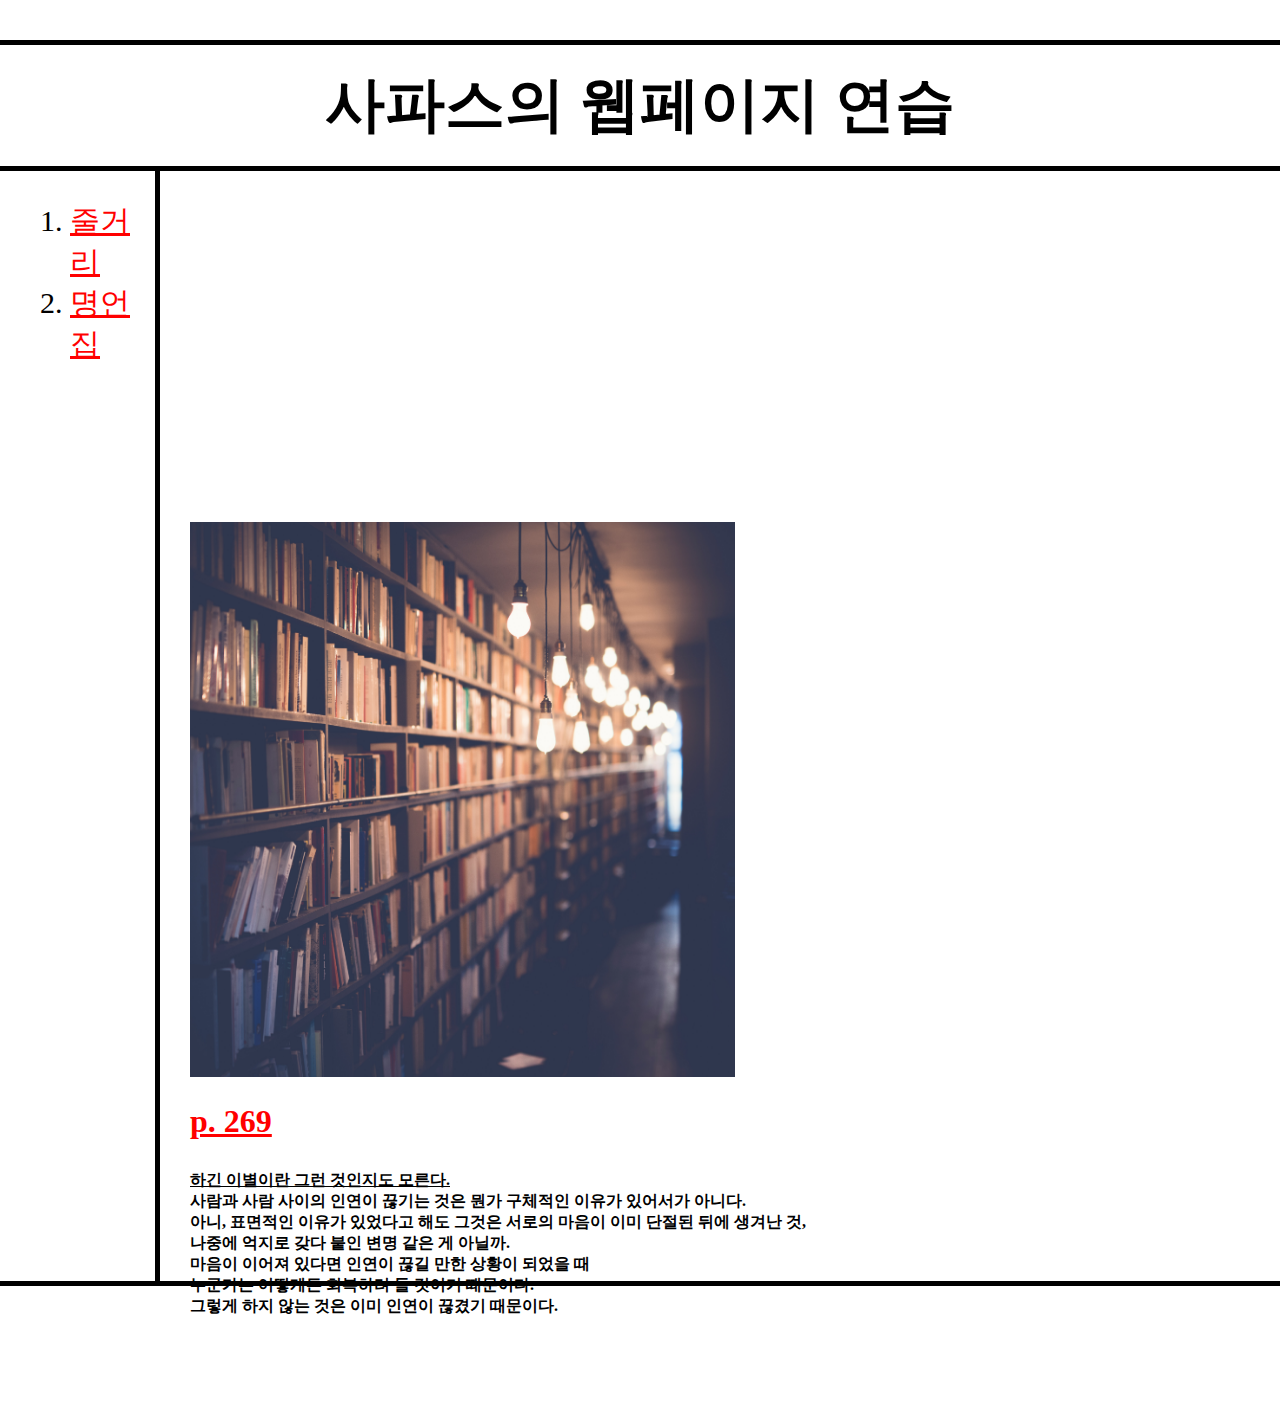
==== index.html @ edf73319 "재 업로드" ====
<!doctype html>

<html>
<head>
  <title>0401 - 연습</title>
  <meta charset="utf-8">

  <style>
    a{
      color:red;
    }
    body{
      margin:0;
    }

    .HeadLine{
      font-size: 60px;
      text-align: center;
      border-top: 5px solid black;
      border-bottom: 5px solid black;
      padding: 20px;
      margin-bottom: 0px;
    }

    .OtherLink {
      font-size: 30px;
      border-right : 5px solid black;
      margin-top: 0px;
      padding-left: 30px;
    }

    .Main{
      padding-left: 30px;
    }

    .Story{
      padding-bottom: 100px;
    }

    #grid{
      display: grid;
      grid-template-columns: 1fr 7fr;

      border-bottom : 5px solid black;
    }

  </style>

</head>

<body>
<h1 class="HeadLine">
  사파스의 웹페이지 연습
</h1>

<div id="grid">

  <div class ="OtherLink">
<ol>
    <li><a href="Story.html">줄거리</a></li>
    <li><a href="Script.html">명언집</a></li>
</ol>
  </div>

  <div class="Main">
    <p>
      <iframe width="560" height="315" src="https://www.youtube.com/embed/7T7r_oSp0SE" title="YouTube video player" frameborder="0" allow="accelerometer; autoplay; clipboard-write; encrypted-media; gyroscope; picture-in-picture" allowfullscreen></iframe>
    </p>

    <img src ="book.jpg" width="50%" height="50%">

    <a href=
    "https://ko.wikipedia.org/wiki/%EB%82%98%EB%AF%B8%EC%95%BC_%EC%9E%A1%ED%99%94%EC%A0%90%EC%9D%98_%EA%B8%B0%EC%A0%81"
    target="_blank" title="wikipedia" id="Page"><h1>p. 269</h1></a>

    <p style ="margin-top:30px;">

    <strong><u>하긴 이별이란 그런 것인지도 모른다.</u></strong>
    <strong><span class="Story">
      <br>사람과 사람 사이의 인연이 끊기는 것은 뭔가 구체적인 이유가 있어서가 아니다.
      <br>아니, 표면적인 이유가 있었다고 해도 그것은 서로의 마음이 이미 단절된 뒤에 생겨난 것,
      <br>나중에 억지로 갖다 붙인 변명 같은 게 아닐까.
      <br>마음이 이어져 있다면 인연이 끊길 만한 상황이 되었을 때
      <br>누군가는 어떻게든 회복하려 들 것이기 때문이다.
      <br>그렇게 하지 않는 것은 이미 인연이 끊겼기 때문이다.
    </span>
    </strong>

    </p>
  </div>

</div>



<p>
  <div id="disqus_thread"></div>
  <script>
      (function() { // DON'T EDIT BELOW THIS LINE
      var d = document, s = d.createElement('script');
      s.src = 'https://saenghwalkoding-html-silseub.disqus.com/embed.js';
      s.setAttribute('data-timestamp', +new Date());
      (d.head || d.body).appendChild(s);
      })();
  </script>
  <noscript>Please enable JavaScript to view the <a href="https://disqus.com/?ref_noscript">comments powered by Disqus.</a></noscript>
</p>

</body>

</html>
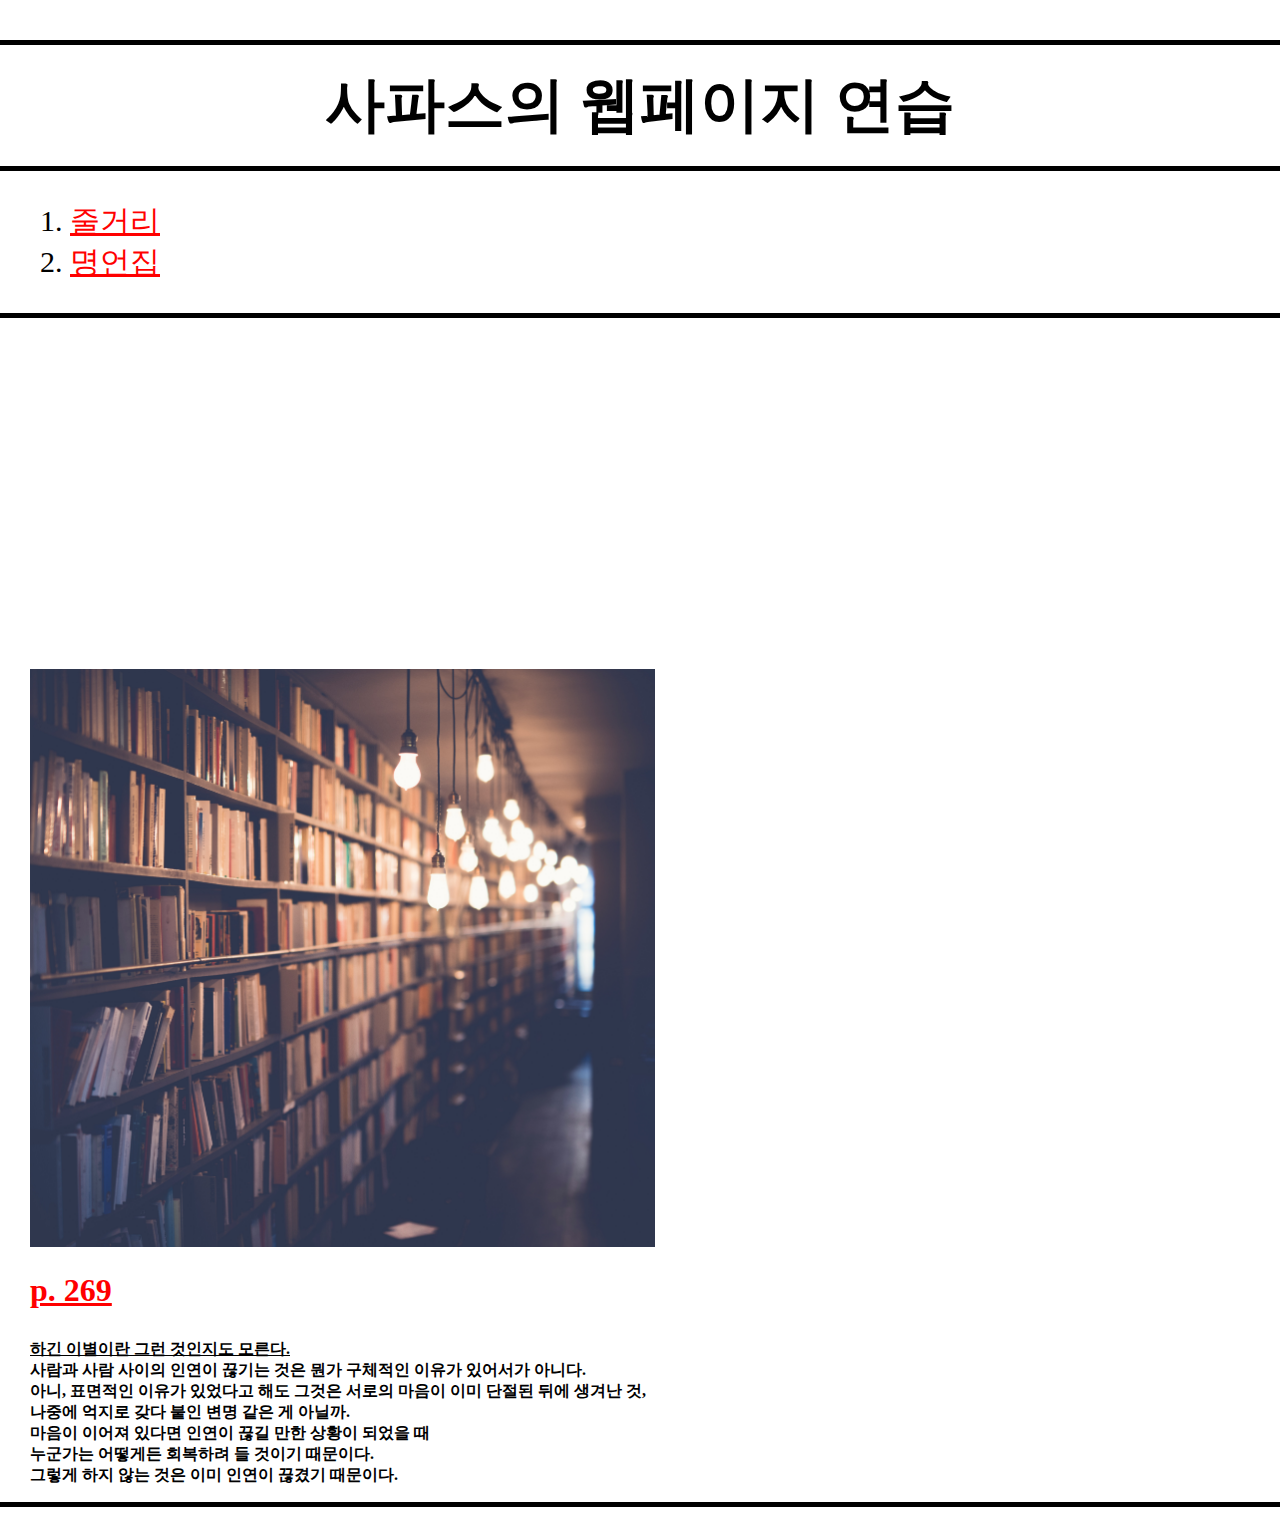
==== commit ac01f8a2: "CSS 개론 마지막" ====
--- a/index.html
+++ b/index.html
@@ -4,47 +4,7 @@
 <head>
   <title>0401 - 연습</title>
   <meta charset="utf-8">
-
-  <style>
-    a{
-      color:red;
-    }
-    body{
-      margin:0;
-    }
-
-    .HeadLine{
-      font-size: 60px;
-      text-align: center;
-      border-top: 5px solid black;
-      border-bottom: 5px solid black;
-      padding: 20px;
-      margin-bottom: 0px;
-    }
-
-    .OtherLink {
-      font-size: 30px;
-      border-right : 5px solid black;
-      margin-top: 0px;
-      padding-left: 30px;
-    }
-
-    .Main{
-      padding-left: 30px;
-    }
-
-    .Story{
-      padding-bottom: 100px;
-    }
-
-    #grid{
-      display: grid;
-      grid-template-columns: 1fr 7fr;
-
-      border-bottom : 5px solid black;
-    }
-
-  </style>
+  <link rel="stylesheet" href="style.css">
 
 </head>
 
--- a/style.css
+++ b/style.css
@@ -0,0 +1,46 @@
+a{
+  color:red;
+}
+body{
+  margin:0;
+}
+
+.HeadLine{
+  font-size: 60px;
+  text-align: center;
+  border-top: 5px solid black;
+  border-bottom: 5px solid black;
+  padding: 20px;
+  margin-bottom: 0px;
+}
+
+.OtherLink {
+  font-size: 30px;
+  border-right : 5px solid black;
+  margin-top: 0px;
+  padding-left: 30px;
+}
+
+.Main{
+  padding-left: 30px;
+}
+
+#grid{
+  display: grid;
+  grid-template-columns: 1fr 7fr;
+  border-bottom : 5px solid black;
+}
+
+@media(max-width:1550px) {
+  .OtherLink {
+    font-size: 30px;
+    border-right : none;
+    border-bottom: 5px solid black;
+    margin-top: 0px;
+    padding-left: 30px;
+  }
+
+  #grid{
+    display: block;
+  }
+}
